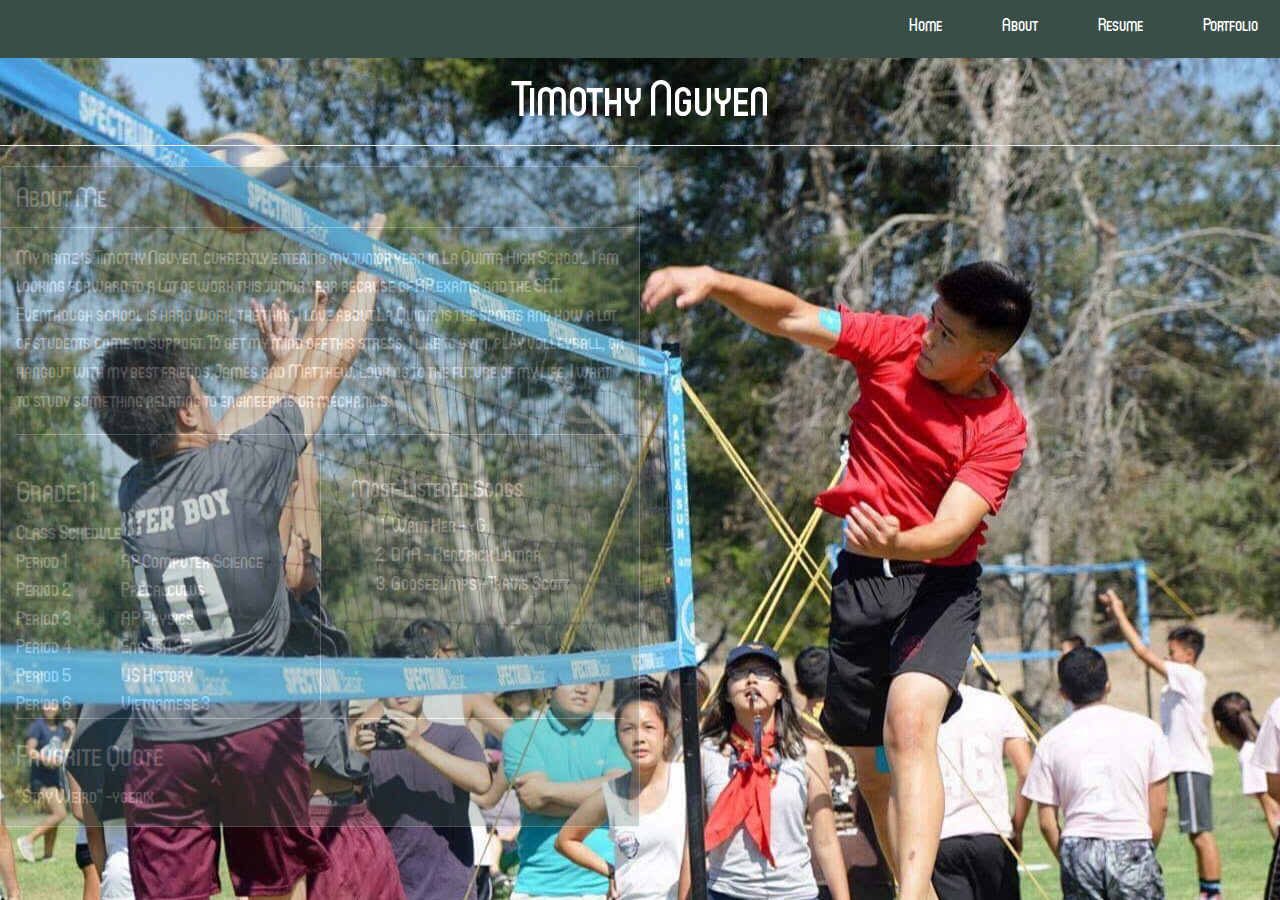
==== about.html @ d2bd5c1e "Initial commit" ====
<!doctype html>
<html lang="en">
    <head>
        <title>About Me</title>
         <link rel="stylesheet" href="style.css" type="text/css">
             <meta charset="utf-8">
<!-- Latest compiled and minified CSS -->
    <link rel="stylesheet" href="https://maxcdn.bootstrapcdn.com/bootstrap/3.3.7/css/bootstrap.min.css">

<!-- jQuery library -->
    <script src="https://ajax.googleapis.com/ajax/libs/jquery/3.2.1/jquery.min.js"></script>

<!-- Latest compiled JavaScript -->
    <script src="https://maxcdn.bootstrapcdn.com/bootstrap/3.3.7/js/bootstrap.min.js"></script>

    </head>
    <body id="body2">
         <ul id="nav">
            <li><a href="portfolio.html">Portfolio</a> </li>
            <li><a href="resume.html">Resume</a></li>
            <li><a href="about.html">About</a></li>
            <li><a href="index.html">Home</a></li>
        </ul>
        <h1 id="name1">Timothy Nguyen</h1>
        <hr>
        
<div class="panel panel-default .col-sm8" id="panel1">
  <div class="panel-heading" id="pheading1">About Me</div>
  <div class="panel-body" id="pbody1">
      
        
        <p>My name is Timothy Nguyen, currently entering my junior year in La Quinta High School. I am <br>
        looking forward to a lot of work this junior year because of AP exams and the SAT. Eventhough school is hard work, the thing
        I love about La Quinta is the sports and how a lot of students come to support.
        To get my mind off this stress, I like to gym, play volleyball, or hangout with my best friends, James and Matthew.
        Looking to the future of my life, I want to study something relating to engineering or mechanics.
        </p> <hr>
        <div id="schedule">
             <h2>Grade:11</h2>
             <table>
                <th>Class Schedule</th>
                <tr><td>Period 1</td><td>AP Computer Science</td></tr>
                <tr><td>Period 2</td><td>Precalculus</td></tr>
                <tr><td>Period 3</td><td>AP Physics</td></tr>
                <tr><td>Period 4</td><td>English 3P</td></tr>
                <tr><td>Period 5</td><td>US History</td></tr>
                <tr><td>Period 6</td><td>Vietnamese 3</td></tr>
            </table>
        </div>
        <div id="songs">
            <h3>Most-Listened Songs</h3>
             <ol>
                <li>Want Her - YG</li>
                <li>DNA - Kendrick Lamar</li>
                <li>Goosebumps - Travis Scott</li>
            </ol>
        </div>
        <hr style="clear:both;">
        <h4 id="fav">Favorite Quote</h4>
        <p2>"Stay Weird" -ygerix</p2>
        
  </div>
</div>

    
<script>
$(document).ready(function(){
  $( "div:hidden:first" ).fadeIn( 2000 );
});
</script>

    </body>
</html>
---- style.css ----
@font-face{
    font-family: circ;
    src: url(fonts/circ.otf);
}
#body1{
    background-color: #6A7B76;
    background-image: url(images/city2.jpg);
    background-position: center;
    background-repeat: no-repeat;
    background-attachment: fixed;
    
}

#body2{
    background-color: #6A7B76;
    background-image: url(images/vball.jpg);
    background-position: center;
    background-repeat: no-repeat;
    background-attachment: fixed;
}

body{
    background-color: white;
}

h1{
    font-family: "circ";
    text-align: center;
    font-size: 100px;
}
#home{
    color:#8C8384;
    line-height: 350.7px;
    position: absolute;
    top: 50%;
    transform: translateY(-70%);
    width: 100%;
}
#nav{
    font-family: "circ";
    list-style-type: none;
    margin: -8px;
    padding:0;
    overflow: hidden;
    background-color: #3A4E48;
    
}
#nav li {
    float:right;
}

#nav li a {
    display: block;
    color: white;
    text-align: center;
    padding: 20px 30px;
    text-decoration: none;
    font-size: 18px;
}
 #nav li a:hover {
    background-color: #BEB0A7;
    color:white;
}
#nav li a:active{
    background-color: white;
    color:black;
}

/* unvisited link */
#nav:link {
    color: white;
}

/* visited link */
#nav:visited {
    color: white;
}

/* mouse over link */
#nav:hover {
    color: white;
}
/*
#nav li {
    float:right;
}

#nav li a {
    display: block;
    color: white;
    text-align: center;
    padding: 20px 30px;
    text-decoration: none;
}
 #nav li a:hover {
    background-color: #BEB0A7;
    color:white;
}
#nav li a:active{
    background-color: white;
    color:black;
}

/* unvisited link 
#nav:link {
    color: white;
}

/* visited link 
#nav:visited {
    color: white;
}

/* mouse over link 
#nav:hover {
    color: white;
}
*/

#link1:active {
    color: white;
}
/* unvisited link */
#link1:link {
    color: white;
}

/* visited link */
#link1:visited {
    color: white;
}

/* mouse over link */
#link1:hover {
    color: white;
}
/* selected link */
#nav:active {
    color: white;
}

#div {
    margin:50px;
    padding:75px;
    text-align: center
}
.dropbtn {
    background-color: #3A4E48;
    font-family: "circ";
    color: white;
    padding: 18px;
    font-size: 18px;
    border: none;
    cursor: pointer;
}

  .dropdown {
    position: fixed;
    display: inline-block;
}

 .dropdown-content {
    display: none;
    position: absolute;
    background-color: #3A4E48;
    min-width: 160px;
    box-shadow: 0px 8px 16px 0px rgba(0,0,0,0.2);
    z-index: 1;
}

.dropdown-content a {
    font-family: "circ";
    color: white;
    padding: 15px 20px;
    text-decoration: none;
    display: block;
}

 .dropdown-content a:hover {background-color:#BEB0A7;}

 .dropdown:hover .dropdown-content {
    display: block;
}

 .dropdown:hover .dropbtn {
    background-color:  #BEB0A7;
}
#test p {
    opacity: 0;
    margin-top: 25px;
    font-size: 21px;
    text-align: center;
    -webkit-transition: opacity 2s ease-in;
    -moz-transition: opacity 2s ease-in;
    -o-transition: opacity 2s ease-in;
    -ms-transition: opacity 2s ease-in;
    transition: opacity 2s ease-in;
}

#panel1{
    width: 50%;
    display: none;
}

#pbody1{
    font-family: "circ";
    font-size: 20px;
    color: white;
    background-color: #5A716A;
    
}
#name1{
    font-family: "circ";
    color: white;
    font-size: 50px;
}
#pheading1{
font-family: "circ";
font-size: 28px;
  color: white;
  background-color: #5A716A;
}
#nav{
    font-size: 100%;
}

#schedule, #songs{
   float: left;
   width: 50%;
}

#songs{
    border-left: 1px solid white;
    padding-left: 30px;
    height: 250px;
}
#fav{
    font-size: 30px;
}
#body3{
    background-color:#EFF1ED ;/*#A8CCC9#C7CCDB*/
}
#panel2{
    width: 40%;
    display: none;
    position: absolute;
    top: 25%;
    left: 2%;
   
}
#pbody2{
    font-family: "circ";
    font-size: 20px;
    color: white;
    background-color: #5A716A;
    height: 50%;
    
}
#pheading2{
  font-family: "circ";
  font-size: 28px;
  color: white;
  background-color: #5A716A;
}
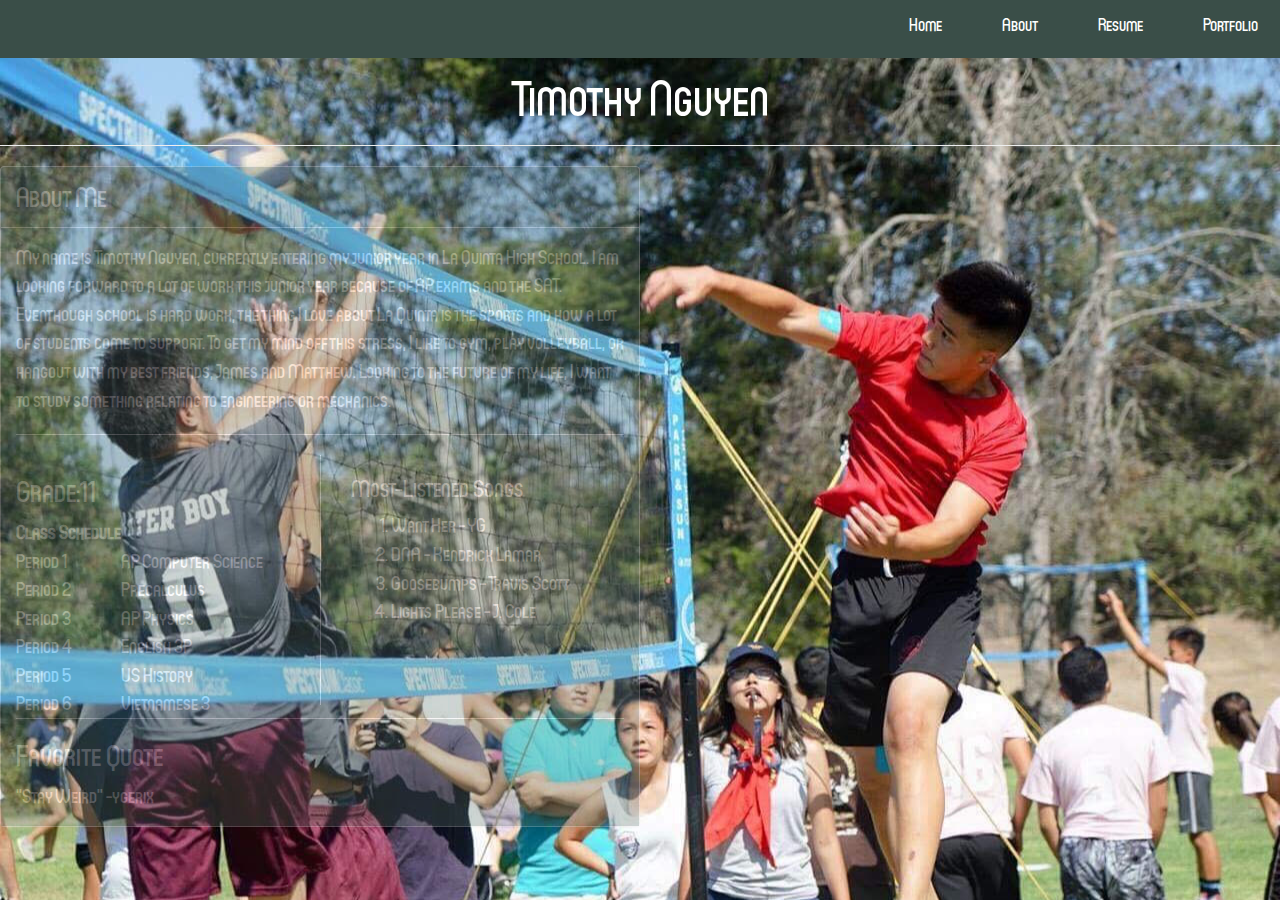
==== commit 2f5123fb: "msg" ====
--- a/about.html
+++ b/about.html
@@ -53,6 +53,7 @@
                 <li>Want Her - YG</li>
                 <li>DNA - Kendrick Lamar</li>
                 <li>Goosebumps - Travis Scott</li>
+                <li>Lights Please - J. Cole</li>
             </ol>
         </div>
         <hr style="clear:both;">
--- a/style.css
+++ b/style.css
@@ -80,42 +80,6 @@
 #nav:hover {
     color: white;
 }
-/*
-#nav li {
-    float:right;
-}
-
-#nav li a {
-    display: block;
-    color: white;
-    text-align: center;
-    padding: 20px 30px;
-    text-decoration: none;
-}
- #nav li a:hover {
-    background-color: #BEB0A7;
-    color:white;
-}
-#nav li a:active{
-    background-color: white;
-    color:black;
-}
-
-/* unvisited link 
-#nav:link {
-    color: white;
-}
-
-/* visited link 
-#nav:visited {
-    color: white;
-}
-
-/* mouse over link 
-#nav:hover {
-    color: white;
-}
-*/
 
 #link1:active {
     color: white;
@@ -239,12 +203,14 @@
 }
 #body3{
     background-color:#EFF1ED ;/*#A8CCC9#C7CCDB*/
+    background-image: url(images/ab.png);
+    background-repeat: no-repeat;
 }
 #panel2{
     width: 40%;
     display: none;
     position: absolute;
-    top: 25%;
+    top: 15%;
     left: 2%;
    
 }
@@ -262,3 +228,38 @@
   color: white;
   background-color: #5A716A;
 }
+#panel3{
+    width: 40%;
+    display: none;
+    position: absolute;
+    top: 30%;
+    left: 2%;
+   
+}
+#pbody3{
+    font-family: "circ";
+    font-size: 20px;
+    color: white;
+    background-color: #5A716A;
+    height: 50%;
+    
+}
+#pheading3{
+  font-family: "circ";
+  font-size: 28px;
+  color: white;
+  background-color: #5A716A;
+}
+#ports{
+    font-family: "circ";
+    text-align: center;
+    font-size: 90px;
+}
+#bod1{
+    background-image: url(images/1.jpg);
+    background-position: center;
+    background-repeat: repeat  ;
+    background-size: 100%;
+}
+
+
